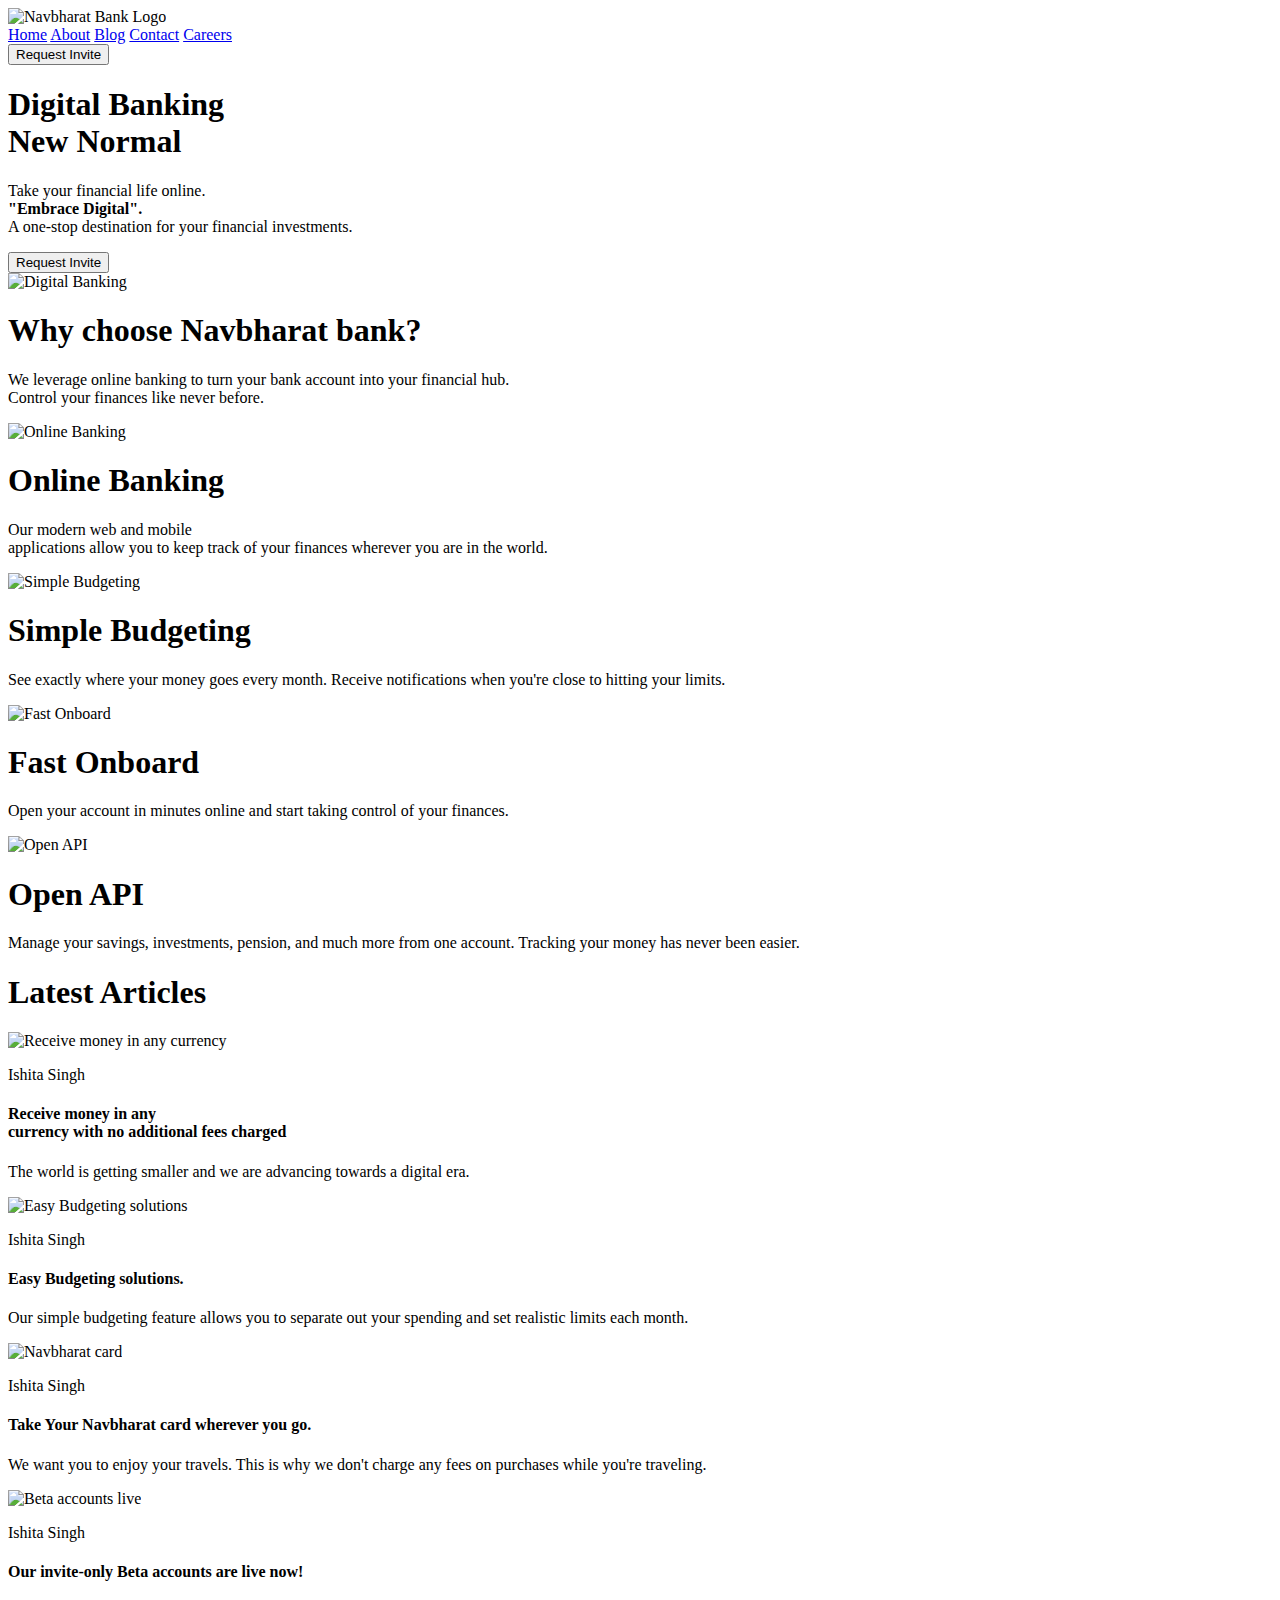
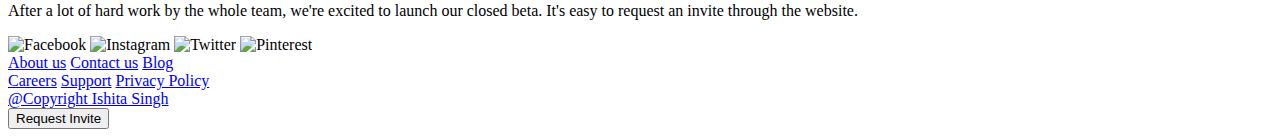
==== index.html @ fcebaf17 "Create index.html" ====
<!DOCTYPE html>
<html lang="en">
<head>
    <!-- 
    The head section contains meta-information about the document, 
    including character set, viewport settings, title, and links to CSS and favicon.
    -->
    <meta charset="UTF-8">
    <meta http-equiv="X-UA-Compatible" content="IE=edge">
    <meta name="viewport" content="width=device-width, initial-scale=1.0">
    <title>Navbharat Bank</title>
    <link rel="stylesheet" href="style.css">
    <link rel="icon" href="navb.ico">
</head>
<body>
    <!-- 
    Navigation Bar: Contains the logo, navigation links, and a "Request Invite" button.
    Uses Flexbox for layout and a gradient background for styling.
    -->
    <nav class="navigation-bar">
        <img src="Navbharatbank.png" alt="Navbharat Bank Logo">
        <div class="navigation-items">
            <a href="#">Home</a>
            <a href="#">About</a>
            <a href="#">Blog</a>
            <a href="#">Contact</a>
            <a href="#">Careers</a>
        </div>
        <button>Request Invite</button>
    </nav>

    <!-- 
    Customer Section: Highlights the main message of digital banking.
    Includes a call-to-action button and an image.
    Uses Flexbox for layout and styles the text and buttons.
    -->
    <header class="customer-section">
        <div class="customer-section-container">
            <h1>Digital Banking <br /> New Normal</h1>
            <p>Take your financial life online.<br /><strong>"Embrace Digital".</strong><br />
            A one-stop destination for your financial investments.</p>
            <button>Request Invite</button>
        </div>
        <div class="customer-img-container">
            <img src="13.webp" alt="Digital Banking">
        </div>
    </header>

    <!-- 
    Container: Wraps the main content sections: Why Us, Features, and Blog.
    Sets background color and shadow, and applies a gradient background.
    -->
    <div class="container">
        <!-- 
        Why Us Section: Explains the benefits of choosing Navbharat Bank.
        Centers the content and styles the text.
        -->
        <section class="why-us">
            <h1>Why choose Navbharat bank?</h1>
            <p>We leverage online banking to turn your bank account into your financial hub.<br />
            Control your finances like never before.</p>
        </section>

        <!-- 
        Features Section: Lists the key features of the bank's services with icons and descriptions.
        Uses Flexbox for layout and styles each feature item.
        -->
        <section class="features-section">
            <div class="feature-item">
                <img src="online.svg" alt="Online Banking">
                <h1>Online Banking</h1>
                <p>Our modern web and mobile<br />
                applications allow you to keep track of your finances wherever you are in the world.</p>
            </div>
            <div class="feature-item">
                <img src="budgeting.svg" alt="Simple Budgeting">
                <h1>Simple Budgeting</h1>
                <p>See exactly where your money goes every month. Receive notifications when you're close to hitting your limits.</p>
            </div>
            <div class="feature-item">
                <img src="onboarding.svg" alt="Fast Onboard">
                <h1>Fast Onboard</h1>
                <p>Open your account in minutes online and start taking control of your finances.</p>
            </div>
            <div class="feature-item">
                <img src="api.svg" alt="Open API">
                <h1>Open API</h1>
                <p>Manage your savings, investments, pension, and much more from one account. Tracking your money has never been easier.</p>
            </div>
        </section>

        <!-- 
        Blog Section: Displays the latest articles with images and brief descriptions.
        Uses Flexbox for layout and styles each article.
        -->
        <section class="blog-section">
            <h1>Latest Articles</h1>
            <div class="article-container">
                <div class="article">
                    <img src="money.jfif" alt="Receive money in any currency">
                    <div class="content">
                        <p>Ishita Singh</p>
                        <h4>Receive money in any<br /> currency with no additional fees charged</h4>
                        <p>The world is getting smaller and we are advancing towards a digital era.</p>
                    </div>
                </div>
                <div class="article">
                    <img src="budget.webp" alt="Easy Budgeting solutions">
                    <div class="content">
                        <p>Ishita Singh</p>
                        <h4>Easy Budgeting solutions.</h4>
                        <p>Our simple budgeting feature allows you to separate out your spending and set realistic limits each month.</p>
                    </div>
                </div>
                <div class="article">
                    <img src="navbharatcard.jpg" alt="Navbharat card">
                    <div class="content">
                        <p>Ishita Singh</p>
                        <h4>Take Your Navbharat card wherever you go.</h4>
                        <p>We want you to enjoy your travels. This is why we don't charge any fees on purchases while you're traveling.</p>
                    </div>
                </div>
                <div class="article">
                    <img src="qrcode.webp" alt="Beta accounts live">
                    <div class="content">
                        <p>Ishita Singh</p>
                        <h4>Our invite-only Beta accounts are live now!</h4>
                        <p>After a lot of hard work by the whole team, we're excited to launch our closed beta. It's easy to request an invite through the website.</p>
                    </div>
                </div>
            </div>
        </section>
    </div>

    <!-- 
    Footer: Contains social media icons, additional navigation links, and a "Request Invite" button.
    Uses Flexbox for layout and styles the text and links.
    -->
    <footer class="footer">
        <div class="footer-container">
            <div class="social-container">
                <img src="icon-facebook.svg" alt="Facebook">
                <img src="icon-instagram.svg" alt="Instagram">
                <img src="icon-twitter.svg" alt="Twitter">
                <img src="icon-pinterest.svg" alt="Pinterest">
            </div>
            <div class="menu">
                <a href="#">About us</a>
                <a href="#">Contact us</a>
                <a href="#">Blog</a>
            </div>
            <div class="menu">
                <a href="#">Careers</a>
                <a href="#">Support</a>
                <a href="#">Privacy Policy</a>
            </div>
            <div class="menu">
                <a href="#">@Copyright Ishita Singh</a>
            </div>
            <button>Request Invite</button>
        </div>
    </footer>
</body>
</html>
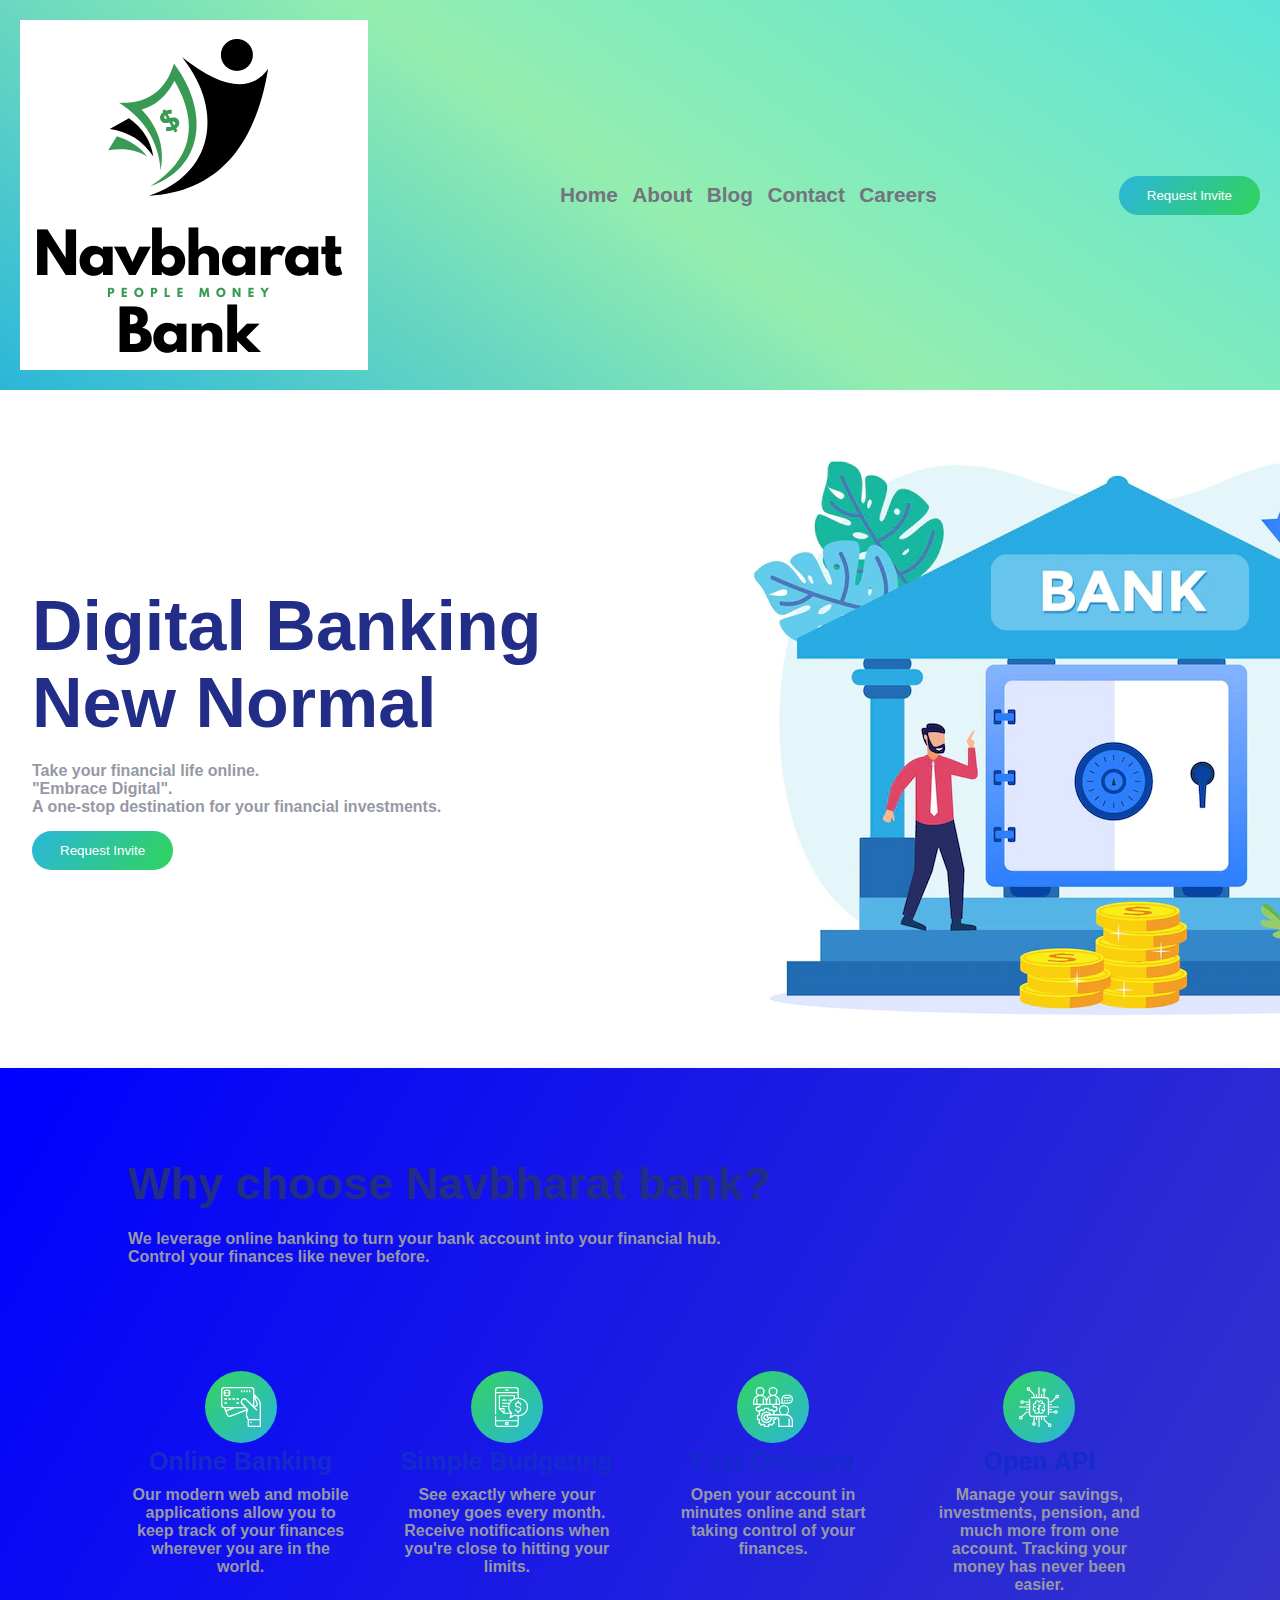
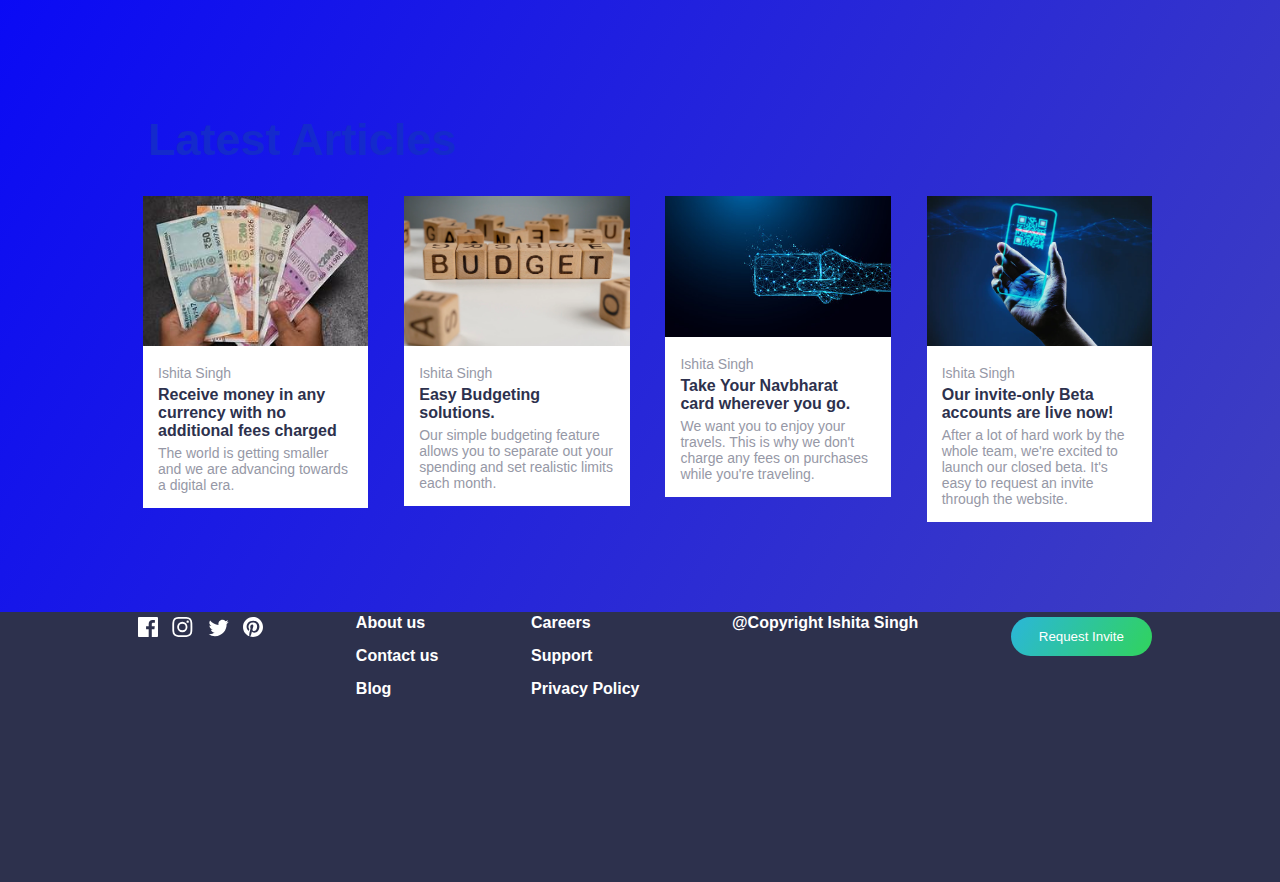
==== commit 1bc5dfa4: "Create index.html" ====
--- a/index.html
+++ b/index.html
@@ -9,7 +9,7 @@
     <meta http-equiv="X-UA-Compatible" content="IE=edge">
     <meta name="viewport" content="width=device-width, initial-scale=1.0">
     <title>Navbharat Bank</title>
-    <link rel="stylesheet" href="style.css">
+    <link rel="stylesheet" href="styles.css">
     <link rel="icon" href="navb.ico">
 </head>
 <body>
@@ -20,12 +20,14 @@
     <nav class="navigation-bar">
         <img src="Navbharatbank.png" alt="Navbharat Bank Logo">
         <div class="navigation-items">
+            <!-- Navigation links -->
             <a href="#">Home</a>
             <a href="#">About</a>
             <a href="#">Blog</a>
             <a href="#">Contact</a>
             <a href="#">Careers</a>
         </div>
+        <!-- Call-to-action button -->
         <button>Request Invite</button>
     </nav>
 
@@ -36,12 +38,15 @@
     -->
     <header class="customer-section">
         <div class="customer-section-container">
+            <!-- Main heading and subheading -->
             <h1>Digital Banking <br /> New Normal</h1>
             <p>Take your financial life online.<br /><strong>"Embrace Digital".</strong><br />
             A one-stop destination for your financial investments.</p>
+            <!-- Call-to-action button -->
             <button>Request Invite</button>
         </div>
         <div class="customer-img-container">
+            <!-- Image representing digital banking -->
             <img src="13.webp" alt="Digital Banking">
         </div>
     </header>
@@ -56,7 +61,9 @@
         Centers the content and styles the text.
         -->
         <section class="why-us">
+            <!-- Section heading -->
             <h1>Why choose Navbharat bank?</h1>
+            <!-- Section description -->
             <p>We leverage online banking to turn your bank account into your financial hub.<br />
             Control your finances like never before.</p>
         </section>
@@ -67,22 +74,26 @@
         -->
         <section class="features-section">
             <div class="feature-item">
+                <!-- Feature icon and description -->
                 <img src="online.svg" alt="Online Banking">
                 <h1>Online Banking</h1>
                 <p>Our modern web and mobile<br />
                 applications allow you to keep track of your finances wherever you are in the world.</p>
             </div>
             <div class="feature-item">
+                <!-- Feature icon and description -->
                 <img src="budgeting.svg" alt="Simple Budgeting">
                 <h1>Simple Budgeting</h1>
                 <p>See exactly where your money goes every month. Receive notifications when you're close to hitting your limits.</p>
             </div>
             <div class="feature-item">
+                <!-- Feature icon and description -->
                 <img src="onboarding.svg" alt="Fast Onboard">
                 <h1>Fast Onboard</h1>
                 <p>Open your account in minutes online and start taking control of your finances.</p>
             </div>
             <div class="feature-item">
+                <!-- Feature icon and description -->
                 <img src="api.svg" alt="Open API">
                 <h1>Open API</h1>
                 <p>Manage your savings, investments, pension, and much more from one account. Tracking your money has never been easier.</p>
@@ -94,9 +105,11 @@
         Uses Flexbox for layout and styles each article.
         -->
         <section class="blog-section">
+            <!-- Section heading -->
             <h1>Latest Articles</h1>
             <div class="article-container">
                 <div class="article">
+                    <!-- Article image and content -->
                     <img src="money.jfif" alt="Receive money in any currency">
                     <div class="content">
                         <p>Ishita Singh</p>
@@ -105,6 +118,7 @@
                     </div>
                 </div>
                 <div class="article">
+                    <!-- Article image and content -->
                     <img src="budget.webp" alt="Easy Budgeting solutions">
                     <div class="content">
                         <p>Ishita Singh</p>
@@ -113,6 +127,7 @@
                     </div>
                 </div>
                 <div class="article">
+                    <!-- Article image and content -->
                     <img src="navbharatcard.jpg" alt="Navbharat card">
                     <div class="content">
                         <p>Ishita Singh</p>
@@ -121,6 +136,7 @@
                     </div>
                 </div>
                 <div class="article">
+                    <!-- Article image and content -->
                     <img src="qrcode.webp" alt="Beta accounts live">
                     <div class="content">
                         <p>Ishita Singh</p>
@@ -139,24 +155,29 @@
     <footer class="footer">
         <div class="footer-container">
             <div class="social-container">
+                <!-- Social media icons -->
                 <img src="icon-facebook.svg" alt="Facebook">
                 <img src="icon-instagram.svg" alt="Instagram">
                 <img src="icon-twitter.svg" alt="Twitter">
                 <img src="icon-pinterest.svg" alt="Pinterest">
             </div>
             <div class="menu">
+                <!-- Footer navigation links -->
                 <a href="#">About us</a>
                 <a href="#">Contact us</a>
                 <a href="#">Blog</a>
             </div>
             <div class="menu">
+                <!-- Footer navigation links -->
                 <a href="#">Careers</a>
                 <a href="#">Support</a>
                 <a href="#">Privacy Policy</a>
             </div>
             <div class="menu">
+                <!-- Copyright information -->
                 <a href="#">@Copyright Ishita Singh</a>
             </div>
+            <!-- Call-to-action button -->
             <button>Request Invite</button>
         </div>
     </footer>
--- a/styles.css
+++ b/styles.css
@@ -0,0 +1,456 @@
+/* 
+Global Styles: 
+Resets margin and padding for all elements and sets the default box-sizing to border-box.
+*/
+* {
+    margin: 0;
+    padding: 0;
+    box-sizing: border-box;
+}
+
+/* 
+Body Styles: 
+Sets the default font family for the entire document.
+*/
+body {
+    font-family: 'Segoe UI', Tahoma, Geneva, Verdana, sans-serif;
+}
+
+/* 
+Navigation Bar: 
+Uses Flexbox for layout, allows wrapping, and justifies content space-between.
+Applies padding and a gradient background.
+*/
+.navigation-bar {
+    display: flex;
+    flex-wrap: wrap;
+    justify-content: space-between;
+    align-items: center;
+    padding: 1.25rem;
+    background: linear-gradient(35deg, hsl(192, 70%, 51%), #94eeaf, #5ce4d8);
+}
+
+/* 
+Navigation Links: 
+Styles the links in the navigation bar.
+*/
+.navigation-items > a {
+    text-decoration: none;
+    font-size: 1.3em;
+    color: hsl(229, 5%, 47%);
+    font-weight: 600;
+    margin-left: 0.625rem;
+}
+
+/* 
+Navigation Button: 
+Styles the "Request Invite" button in the navigation bar.
+*/
+.navigation-bar > button {
+    padding: 0.75rem 1.75rem;
+    border: none;
+    outline-width: 0;
+    color: white;
+    border-radius: 1.5rem;
+    cursor: pointer;
+    font-weight: 400;
+    background-image: linear-gradient(120deg, hsl(192, 70%, 51%), hsl(136, 65%, 51%));
+}
+
+/* 
+Customer Section: 
+Uses Flexbox for layout, centers content, and applies padding.
+*/
+.customer-section {
+    display: flex;
+    flex-direction: column;
+    align-items: center;
+    text-align: center;
+    padding: 2rem;
+    height: auto;
+}
+
+/* 
+Customer Image Container: 
+Styles the container for the image in the customer section.
+*/
+.customer-img-container {
+    background-image: url("1.jpg");
+    width: auto;
+    height: auto;
+    background-position: center;
+    background-size: cover;
+    background-repeat: no-repeat;
+    padding-top: 1.25rem;
+}
+
+/* 
+Customer Image: 
+Ensures the image scales properly.
+*/
+.customer-img-container > img {
+    width: auto;
+}
+
+/* 
+Customer Section Container: 
+Styles the container for the text and button in the customer section.
+*/
+.customer-section-container {
+    display: flex;
+    flex-direction: column;
+    justify-content: space-between;
+    align-items: flex-start;
+}
+
+/* 
+Customer Section Heading: 
+Styles the main heading in the customer section.
+*/
+.customer-section-container > h1 {
+    font-size: 4.375rem;
+    font-weight: 800;
+    margin-bottom: 1.25rem;
+    color: hsl(233, 60%, 33%);
+    line-height: 1.1;
+}
+
+/* 
+Customer Section Paragraph: 
+Styles the paragraph in the customer section.
+*/
+.customer-section-container > p {
+    color: hsl(233, 8%, 62%);
+    margin-bottom: 0.9375rem;
+    font-weight: 700;
+}
+
+/* 
+Customer Section Button: 
+Styles the button in the customer section.
+*/
+.customer-section-container > button {
+    padding: 0.75rem 1.75rem;
+    border: none;
+    outline-width: 0;
+    color: white;
+    border-radius: 1.5rem;
+    cursor: pointer;
+    font-weight: 400;
+    background-image: linear-gradient(120deg, hsl(192, 70%, 51%), hsl(136, 65%, 51%));
+}
+
+/* 
+Container: 
+Styles the main container that wraps the content sections.
+*/
+.container {
+    background-color: hsl(220, 16%, 96%);
+    box-shadow: 0 0.625rem 1.25rem rgba(19, 11, 11, 0.19), 0 0.375rem 0.375rem rgba(8, 6, 6, 0.23);
+    background-image: linear-gradient(120deg, hsl(240, 100%, 50%), hsl(240, 50%, 50%));
+}
+
+/* 
+Why Us Section: 
+Styles the "Why Us" section.
+*/
+.why-us {
+    padding-top: 10vh;
+    width: 80%;
+    margin-left: auto;
+    margin-right: auto;
+    padding-bottom: 10vh;
+}
+
+/* 
+Why Us Heading: 
+Styles the heading in the "Why Us" section.
+*/
+.why-us > h1 {
+    font-size: 2.8125rem;
+    font-weight: 800;
+    margin-bottom: 1.25rem;
+    color: hsl(233, 60%, 33%);
+}
+
+/* 
+Why Us Paragraph: 
+Styles the paragraph in the "Why Us" section.
+*/
+.why-us > p {
+    color: hsl(233, 8%, 62%);
+    margin-bottom: 0.9375rem;
+    font-weight: 700;
+}
+
+/* 
+Features Section: 
+Uses Flexbox for layout, allows wrapping, and justifies content space-between.
+*/
+.features-section {
+    width: 80%;
+    margin-left: auto;
+    margin-right: auto;
+    display: flex;
+    flex-wrap: wrap;
+    justify-content: space-between;
+    align-items: flex-start;
+    padding-bottom: 10vh;
+}
+
+/* 
+Feature Item: 
+Styles each feature item in the features section.
+*/
+.feature-item {
+    width: 100%;
+    max-width: 300px;
+    margin-bottom: 1.25rem;
+    text-align: center;
+}
+
+/* 
+Feature Item Heading: 
+Styles the heading of each feature item.
+*/
+.feature-item > h1 {
+    font-size: 1.5625rem;
+    font-weight: 800;
+    margin-bottom: 0.625rem;
+    color: hsl(233, 82%, 44%);
+}
+
+/* 
+Feature Item Paragraph: 
+Styles the paragraph of each feature item.
+*/
+.feature-item > p {
+    color: hsl(233, 8%, 62%);
+    margin-top: 0.625rem;
+    margin-bottom: 0.625rem;
+    font-weight: 700;
+}
+
+/* 
+Blog Section: 
+Uses Flexbox for layout, allows wrapping, and justifies content space-evenly.
+*/
+.blog-section {
+    width: 80%;
+    margin-left: auto;
+    margin-right: auto;
+    display: flex;
+    flex-direction: column;
+    justify-content: space-evenly;
+    align-items: flex-start;
+    padding-bottom: 10vh;
+}
+
+/* 
+Article Container: 
+Uses Flexbox for layout, allows wrapping, and justifies content space-between.
+*/
+.article-container {
+    display: flex;
+    flex-wrap: wrap;
+    justify-content: space-between;
+    align-items: flex-start;
+}
+
+/* 
+Blog Section Heading: 
+Styles the heading in the blog section.
+*/
+.blog-section > h1 {
+    font-size: 2.8125rem;
+    font-weight: 800;
+    margin-left: 1.25rem;
+    margin-bottom: 0.625rem;
+    color: hsl(233, 82%, 44%);
+}
+
+/* 
+Article: 
+Styles each article in the blog section.
+*/
+.article {
+    height: max-content;
+    width: 100%;
+    max-width: 300px;
+    margin-top: 1.25rem;
+    margin-left: 0.9375rem;
+    background-color: #fff;
+}
+
+/* 
+Article Image: 
+Ensures the image in each article scales properly.
+*/
+.article > img {
+    width: 100%;
+    height: auto;
+}
+
+/* 
+Article Content: 
+Styles the content container in each article.
+*/
+.content {
+    padding: 0.9375rem;
+}
+
+/* 
+Article Content Paragraph: 
+Styles the paragraph in the content container of each article.
+*/
+.content > p {
+    color: hsl(233, 8%, 62%);
+    font-weight: 400;
+    font-size: 0.875rem;
+}
+
+/* 
+Article Content Heading: 
+Styles the heading in the content container of each article.
+*/
+.content > h4 {
+    color: hsl(233, 26%, 24%);
+    padding-bottom: 0.3125rem;
+    padding-top: 0.3125rem;
+}
+
+/* 
+Footer: 
+Styles the footer section.
+*/
+.footer {
+    background-color: hsl(233, 26%, 24%);
+    height: 30vh;
+}
+
+/* 
+Footer Container: 
+Uses Flexbox for layout, allows wrapping, and justifies content space-between.
+*/
+.footer-container {
+    width: 80%;
+    margin-left: auto;
+    margin-right: auto;
+    color: white;
+    display: flex;
+    flex-wrap: wrap;
+    justify-content: space-between;
+    align-items: flex-start;
+    padding-top: 0.125rem;
+}
+
+/* 
+Footer Menu: 
+Styles the menu in the footer section.
+*/
+.menu {
+    display: flex;
+    flex-direction: column;
+    justify-content: space-between;
+    align-items: flex-start;
+}
+
+/* 
+Footer Menu Links: 
+Styles the links in the footer menu.
+*/
+.menu > a {
+    text-decoration: none;
+    color: white;
+    margin-bottom: 0.9375rem;
+    font-weight: 600;
+}
+
+/* 
+Social Container: 
+Styles the container for social media icons in the footer.
+*/
+.social-container {
+    margin-top: 0.1875rem;
+}
+
+/* 
+Social Icons: 
+Styles the social media icons in the footer.
+*/
+.social-container > img {
+    margin-left: 0.625rem;
+    cursor: pointer;
+}
+
+/* 
+Footer Button: 
+Styles the "Request Invite" button in the footer.
+*/
+.footer-container > button {
+    margin-top: 0.1875rem;
+    padding: 0.75rem 1.75rem;
+    border: none;
+    outline-width: 0;
+    color: white;
+    border-radius: 1.5rem;
+    cursor: pointer;
+    font-weight: 400;
+    background-image: linear-gradient(120deg, hsl(192, 70%, 51%), hsl(136, 65%, 51%));
+}
+
+/* 
+Responsive Design: 
+Adjusts the layout for screens wider than 768px.
+*/
+@media (min-width: 768px) {
+    /* 
+    Customer Section: 
+    Changes the layout to row direction and adjusts text alignment.
+    */
+    .customer-section {
+        flex-direction: row;
+        justify-content: space-between;
+        text-align: left;
+    }
+
+    /* 
+    Customer Section Containers: 
+    Adjusts the width of the containers in the customer section.
+    */
+    .customer-section-container, .customer-img-container {
+        width: 45%;
+    }
+
+    /* 
+    Features Section: 
+    Changes the layout to row direction.
+    */
+    .features-section {
+        flex-direction: row;
+    }
+
+    /* 
+    Feature Item: 
+    Adjusts the width of each feature item.
+    */
+    .feature-item {
+        width: 22%;
+    }
+
+    /* 
+    Article Container: 
+    Changes the layout to row direction.
+    */
+    .article-container {
+        flex-direction: row;
+    }
+
+    /* 
+    Article: 
+    Adjusts the width of each article.
+    */
+    .article {
+        width: 22%;
+    }
+}
